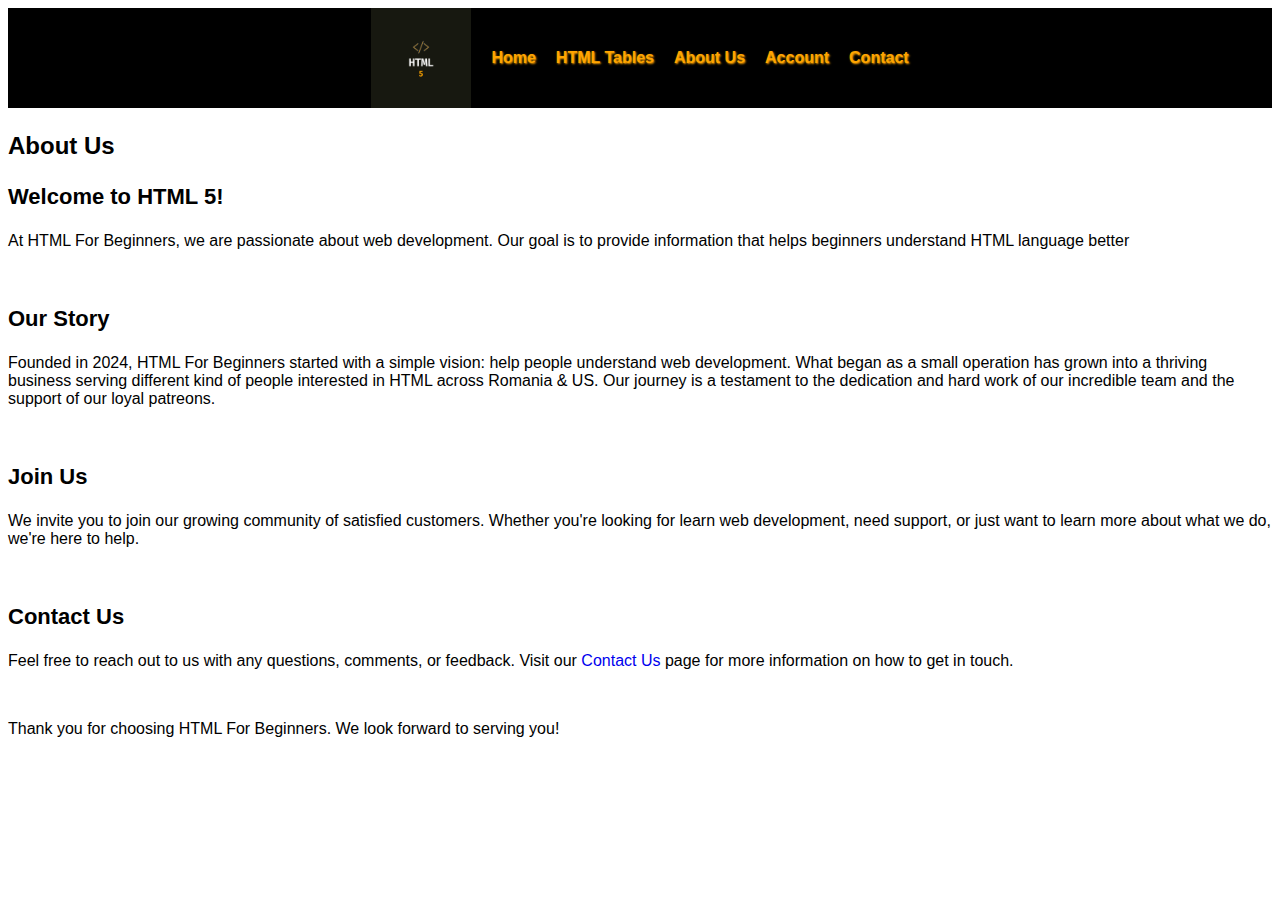
==== aboutus.html @ 30097100 "Project HTML" ====
<html>
  <head>
    <title>HTML For Beginners</title>
    <title>HTML For Beginners</title>
    <link rel="stylesheet" href="navbar.css" />
    <meta name="viewport" content="width=device-width, initial-scale=1.0" />
    <link rel="icon" type="image/x-icon" href="HTML5favicon.png" />
    <link rel="stylesheet" href="style.css" />
    <link rel="stylesheet" href="styleheading.css" />
    <link rel="stylesheet" href="flex.css" />
    <style>
      body {
        font-family: Arial, Helvetica, sans-serif;
      }
    </style>
  </head>

  <body>
    <nav class="navbar navbar-custom">
      <ul>
        <a href="index.html"><img src="HTML5.png" class="logo" /></a>
        <li><a href="index.html">Home</a></li>
        <li><a href="htmltables.html">HTML Tables</a></li>
        <li><a href="aboutus.html">About Us</a></li>
        <li><a href="account.html">Account</a></li>
        <li><a href="contact.html">Contact</a></li>
      </ul>
    </nav>

    <p class="title">About Us</p>
    <p class="subtitle">Welcome to HTML 5!</p>
    <p>
      At HTML For Beginners, we are passionate about web development. Our goal
      is to provide information that helps beginners understand HTML language
      better
    </p>
    <br />

    <p class="subtitle">Our Story</p>
    <p>
      Founded in 2024, HTML For Beginners started with a simple vision: help
      people understand web development. What began as a small operation has
      grown into a thriving business serving different kind of people interested
      in HTML across Romania & US. Our journey is a testament to the dedication
      and hard work of our incredible team and the support of our loyal
      patreons.
    </p>
    <br />

    <p class="subtitle">Join Us</p>
    <p>
      We invite you to join our growing community of satisfied customers.
      Whether you're looking for learn web development, need support, or just
      want to learn more about what we do, we're here to help.
    </p>
    <br />

    <p class="subtitle">Contact Us</p>
    <p>
      Feel free to reach out to us with any questions, comments, or feedback.
      Visit our
      <a href="contact.html" style="text-decoration: none">Contact Us</a> page
      for more information on how to get in touch.
    </p>
    <br />

    <p>
      Thank you for choosing HTML For Beginners. We look forward to serving you!
    </p>
  </body>
</html>
---- navbar.css ----
.navbar ul,
.navbar li,
.navbar a {
  background-color: black;
  color: orange;
  list-style: none;
  text-decoration: none;
  display: flex;
  flex-wrap: wrap;
  justify-content: center;
  align-items: center;
  column-gap: 20px;
  margin-bottom: 0px;
  padding-left: 0px;
  margin-top: 0px;
}

.navbar-custom ul {
  width: 100%;
  height: 100px;
  background-color: black;
  font-weight: bolder;
  text-shadow: 1px 1px 2px orange;
  align-items: center;
  justify-content: center;
}

.navbar a:hover {
  color: white;
}

.logo {
  display: inline-block;
  width: 100px;
  height: 100px;
}

@media screen and (max-width: 500px) {
  .navbar {
    display: none;
  }
  #logo {
    visibility: hidden;
  }
}
---- style.css ----
.tableBorder,
.tableBorder th,
.tableBorder td {
  border: 1px solid black;
}

.tableBorderCollapse,
.tableBorderCollapse th,
.tableBorderCollapse td {
  border: 1px solid black;
  border-collapse: collapse;
}

.tableStyleBorders,
.tableStyleBorders th,
.tableStyleBorders td {
  border: 1px solid white;
  border-collapse: collapse;
}

.tableStyleBorders th,
.tableStyleBorders td {
  background-color: #eaddca;
}

.tableRoundBorders,
.tableRoundBorders th,
.tableRoundBorders td {
  border: 1px solid black;
  border-radius: 10px;
}

.tableDottedBorder,
.tableDottedBorder th,
.tableDottedBorder td {
  border-style: dotted;
}

.woTableRoundBorder th,
.woTableRoundBorder td {
  border: 1px solid black;
  border-radius: 10px;
}

.tableColorBorder,
.tableColorBorder th,
.tableColorBorder td {
  border-style: solid;
  border-color: #96d4d4;
}
---- styleheading.css ----
.prosGreen {
  color: green;
  font-size: 22px;
  font-weight: 600;
}

.consRed {
  color: red;
  font-size: 22px;
  font-weight: 600;
}

.title {
  font-size: 24px;
  font-weight: 600;
}

.subtitle {
  font-size: 22px;
  font-weight: 600;
}
---- flex.css ----
.flexRow {
  display: flex;
  flex-direction: row;
  flex-wrap: nowrap;
  gap: 130px;
}

.flexColumn {
  display: flex;
  flex-direction: column;
  flex-wrap: wrap;
}
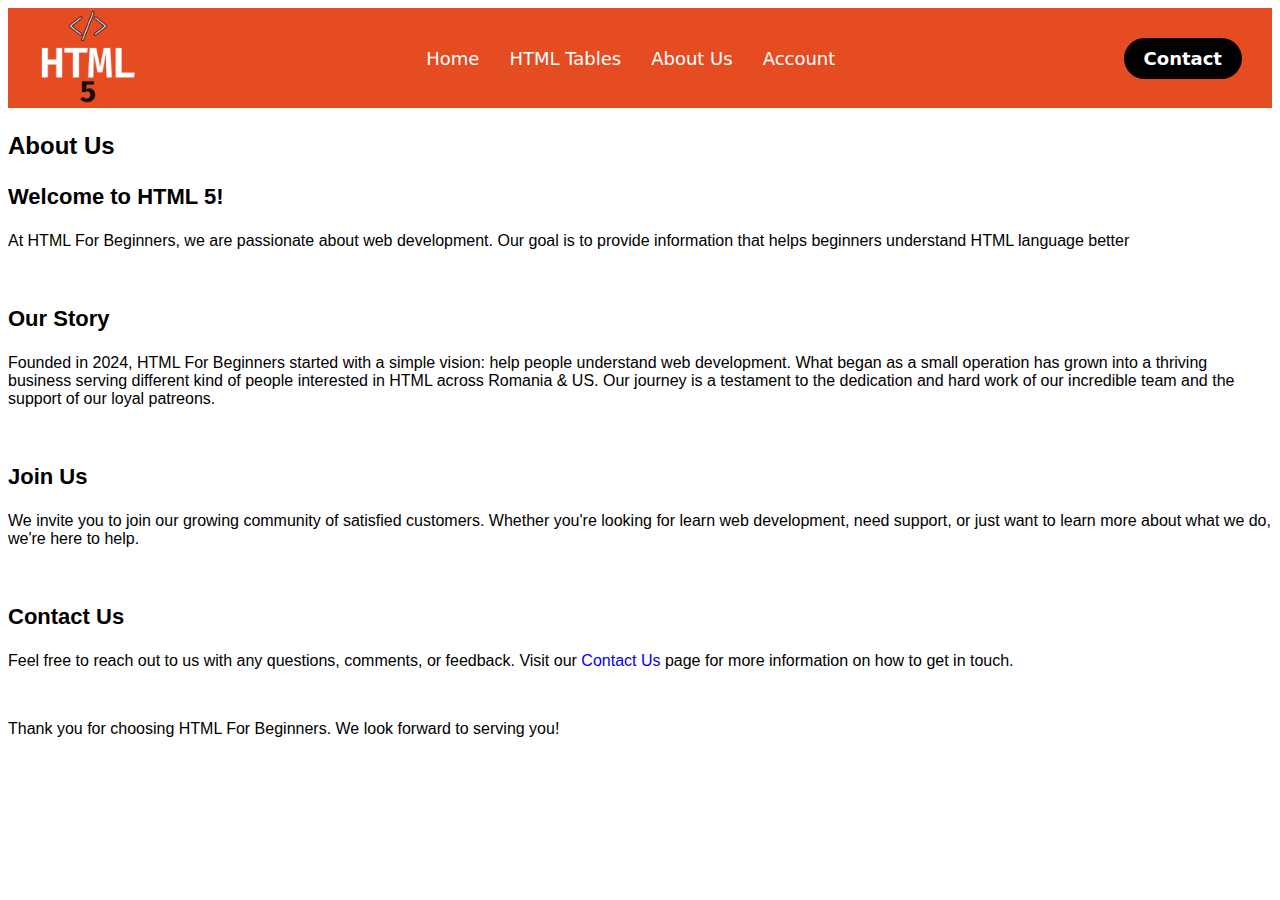
==== commit 388b1a53: "Navbar Update,  Center Content, Background" ====
--- a/aboutus.html
+++ b/aboutus.html
@@ -16,15 +16,19 @@
   </head>
 
   <body>
-    <nav class="navbar navbar-custom">
+    <nav class="navbar">
+      <div>
+        <a href="index.html"><img src="HTML5.png" class="logo" /></a>
+      </div>
       <ul>
-        <a href="index.html"><img src="HTML5.png" class="logo" /></a>
         <li><a href="index.html">Home</a></li>
         <li><a href="htmltables.html">HTML Tables</a></li>
         <li><a href="aboutus.html">About Us</a></li>
         <li><a href="account.html">Account</a></li>
-        <li><a href="contact.html">Contact</a></li>
       </ul>
+      <div class="navContact">
+        <a href="contact.html">Contact</a>
+      </div>
     </nav>
 
     <p class="title">About Us</p>
--- a/navbar.css
+++ b/navbar.css
@@ -1,32 +1,50 @@
-.navbar ul,
-.navbar li,
-.navbar a {
-  background-color: black;
-  color: orange;
-  list-style: none;
+.navbar {
+  display: flex;
+  background-color: #e54c21;
+  justify-content: space-between;
+  align-items: center;
+  padding-right: 30px;
+  padding-left: 30px;
+}
+
+.navbar ul {
+  display: flex;
+  list-style-type: none;
   text-decoration: none;
-  display: flex;
-  flex-wrap: wrap;
   justify-content: center;
   align-items: center;
-  column-gap: 20px;
-  margin-bottom: 0px;
-  padding-left: 0px;
-  margin-top: 0px;
+  gap: 30px;
+  padding: 0px;
 }
 
-.navbar-custom ul {
-  width: 100%;
-  height: 100px;
-  background-color: black;
-  font-weight: bolder;
-  text-shadow: 1px 1px 2px orange;
-  align-items: center;
-  justify-content: center;
+.navbar a {
+  text-decoration: none;
+  font-family: system-ui, -apple-system, BlinkMacSystemFont, "Segoe UI", Roboto,
+    Oxygen, Ubuntu, Cantarell, "Open Sans", "Helvetica Neue", sans-serif;
+  color: white;
+  font-size: large;
+  font-weight: 500;
 }
 
 .navbar a:hover {
+  color: black;
+}
+
+.navContact > a {
+  display: flex;
+  align-items: center;
+  padding-right: 20px;
+  padding-left: 20px;
+  padding-top: 10px;
+  padding-bottom: 10px;
+  background-color: black;
+  border-radius: 30px;
+  font-weight: 700;
   color: white;
+}
+
+.navContact > a:hover {
+  color: #f16524;
 }
 
 .logo {
@@ -39,7 +57,7 @@
   .navbar {
     display: none;
   }
-  #logo {
+  .logo {
     visibility: hidden;
   }
 }
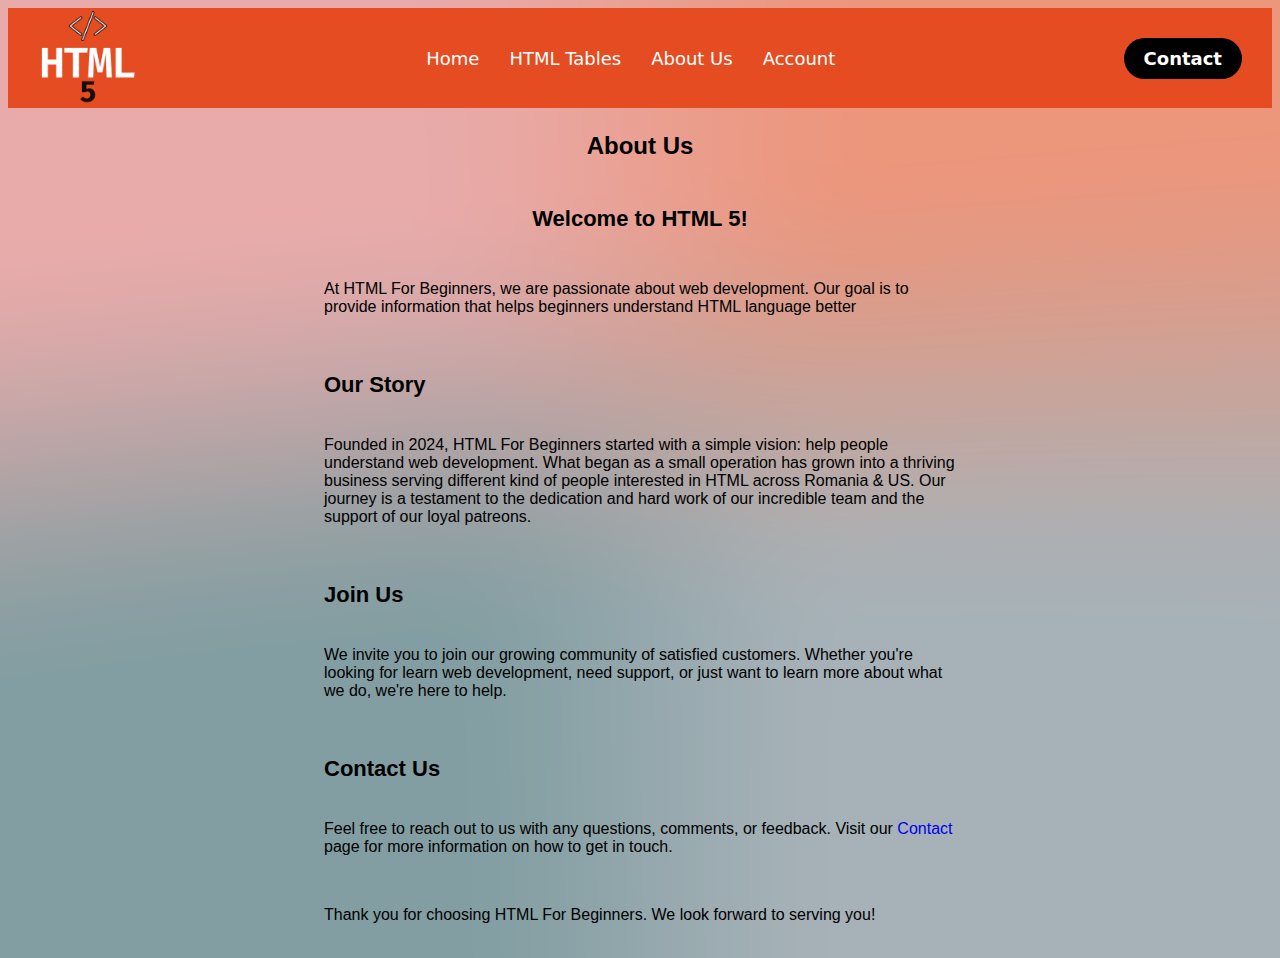
==== commit f5195dba: "Changes to the index file" ====
--- a/aboutus.html
+++ b/aboutus.html
@@ -8,6 +8,7 @@
     <link rel="stylesheet" href="style.css" />
     <link rel="stylesheet" href="styleheading.css" />
     <link rel="stylesheet" href="flex.css" />
+    <link rel="stylesheet" href="contentstyle.css" />
     <style>
       body {
         font-family: Arial, Helvetica, sans-serif;
@@ -31,45 +32,50 @@
       </div>
     </nav>
 
-    <p class="title">About Us</p>
-    <p class="subtitle">Welcome to HTML 5!</p>
-    <p>
-      At HTML For Beginners, we are passionate about web development. Our goal
-      is to provide information that helps beginners understand HTML language
-      better
-    </p>
-    <br />
+    <div class="centerTitle">
+      <p class="title">About Us</p>
+      <p class="subtitle">Welcome to HTML 5!</p>
+    </div>
 
-    <p class="subtitle">Our Story</p>
-    <p>
-      Founded in 2024, HTML For Beginners started with a simple vision: help
-      people understand web development. What began as a small operation has
-      grown into a thriving business serving different kind of people interested
-      in HTML across Romania & US. Our journey is a testament to the dedication
-      and hard work of our incredible team and the support of our loyal
-      patreons.
-    </p>
-    <br />
+    <div class="content">
+      <p>
+        At HTML For Beginners, we are passionate about web development. Our goal
+        is to provide information that helps beginners understand HTML language
+        better
+      </p>
+      <br />
+      <p class="subtitle">Our Story</p>
+      <p>
+        Founded in 2024, HTML For Beginners started with a simple vision: help
+        people understand web development. What began as a small operation has
+        grown into a thriving business serving different kind of people
+        interested in HTML across Romania & US. Our journey is a testament to
+        the dedication and hard work of our incredible team and the support of
+        our loyal patreons.
+      </p>
+      <br />
 
-    <p class="subtitle">Join Us</p>
-    <p>
-      We invite you to join our growing community of satisfied customers.
-      Whether you're looking for learn web development, need support, or just
-      want to learn more about what we do, we're here to help.
-    </p>
-    <br />
+      <p class="subtitle">Join Us</p>
+      <p>
+        We invite you to join our growing community of satisfied customers.
+        Whether you're looking for learn web development, need support, or just
+        want to learn more about what we do, we're here to help.
+      </p>
+      <br />
 
-    <p class="subtitle">Contact Us</p>
-    <p>
-      Feel free to reach out to us with any questions, comments, or feedback.
-      Visit our
-      <a href="contact.html" style="text-decoration: none">Contact Us</a> page
-      for more information on how to get in touch.
-    </p>
-    <br />
+      <p class="subtitle">Contact Us</p>
+      <p>
+        Feel free to reach out to us with any questions, comments, or feedback.
+        Visit our
+        <a href="contact.html" style="text-decoration: none">Contact</a> page
+        for more information on how to get in touch.
+      </p>
+      <br />
 
-    <p>
-      Thank you for choosing HTML For Beginners. We look forward to serving you!
-    </p>
+      <p>
+        Thank you for choosing HTML For Beginners. We look forward to serving
+        you!
+      </p>
+    </div>
   </body>
 </html>
--- a/styleheading.css
+++ b/styleheading.css
@@ -19,3 +19,13 @@
   font-size: 22px;
   font-weight: 600;
 }
+
+.redCode {
+  color: #d1254e;
+  background-color: #f9f2f4;
+  font-weight: 500;
+}
+
+.blueCode {
+  color: #3f88c5;
+}
--- a/flex.css
+++ b/flex.css
@@ -10,3 +10,9 @@
   flex-direction: column;
   flex-wrap: wrap;
 }
+
+.displayBlock {
+  display: block;
+  padding-left: 20px;
+  border-left: 5px solid lightgray;
+}
--- a/contentstyle.css
+++ b/contentstyle.css
@@ -0,0 +1,39 @@
+.content {
+  display: flex;
+  flex-direction: column;
+  align-items: flex-start;
+  max-width: 50%;
+  margin: auto;
+  padding: 10px;
+}
+
+.centerTitle {
+  display: flex;
+  flex-direction: column;
+  align-items: center;
+}
+
+.imageDesign {
+  max-width: 100%;
+  border-style: outset;
+}
+
+.quote {
+  font-style: oblique;
+  font-family: Georgia, "Times New Roman", Times, serif;
+  font-size: 21px;
+  border-left: 5px solid lightgray;
+}
+
+.siteBackground {
+  display: flex;
+  flex-direction: row;
+}
+
+body {
+  background-image: url(siteBackground.png);
+  background-repeat: no-repeat;
+  background-position: center;
+  background-attachment: fixed;
+  background-size: cover;
+}
